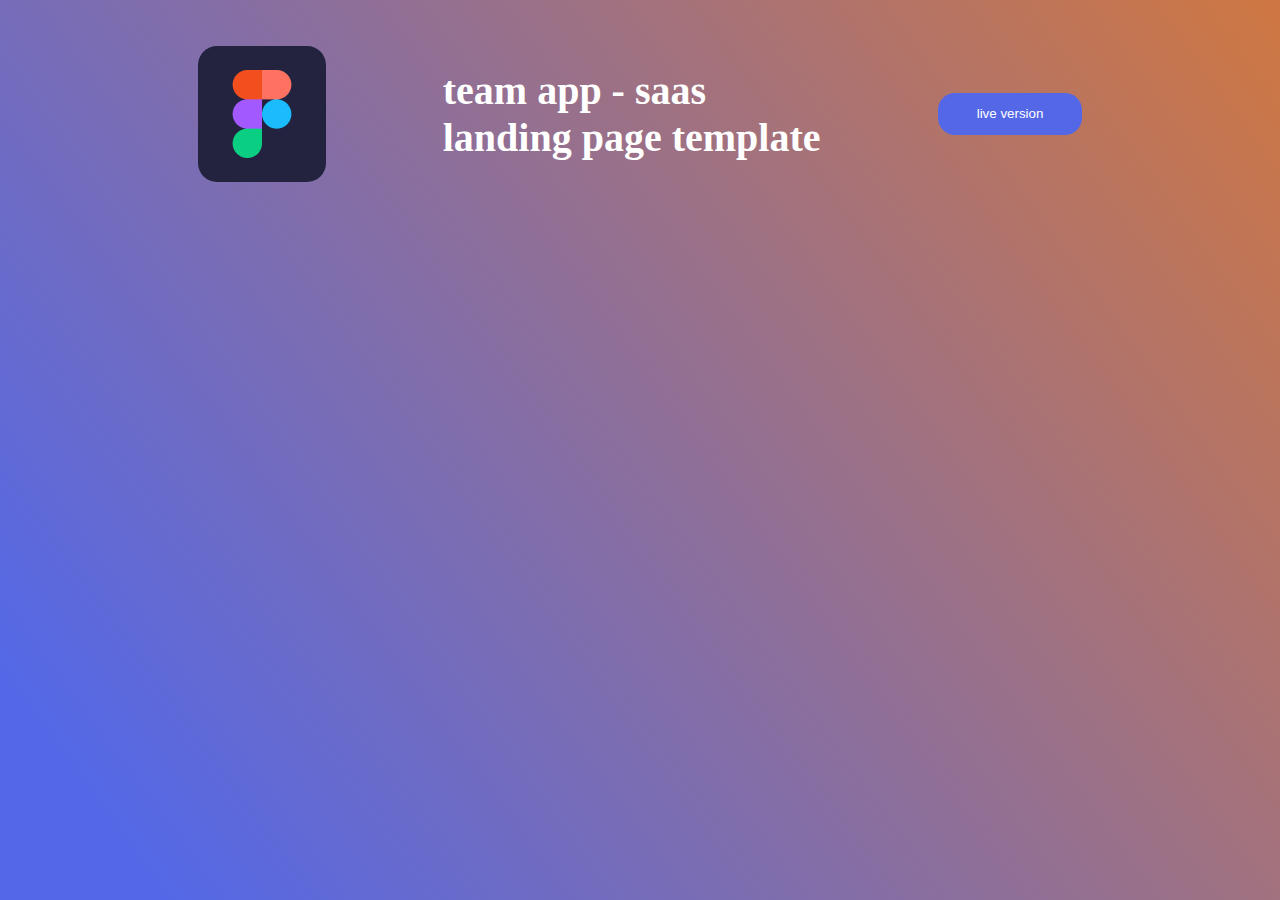
==== figma/index.html @ 6e073cf9 "my repositorio" ====
<!DOCTYPE html>
<html lang="en">

<head>
    <meta charset="UTF-8">
    <meta name="viewport" content="width=device-width, initial-scale=1.0">
    <title>figma web</title>
    <link rel="stylesheet" href="./style.css">
</head>

<body>
    <header>
        <div class="container-img">
            <img class="img-header" src="./img/figma (1).png" alt="logo"> 
        </div>
        
        <h1 class="tittle-header">team app - saas
             <br>
            landing page template
        </h1>
        <button class="btn-header">live version</button>
    </header>

</body>

</html>
---- figma/style.css ----
/* reseteo del viewport */
html{
    height: 100%;
}
*{
   
    box-sizing: border-box;
    box-sizing: content-box;
}

/* stilo body*/

body{
    border-radius: 1.5rem 1.5rem 0rem 0rem;
background: linear-gradient(234deg, rgba(255, 125, 2, 0.72) 0%, rgba(227, 110, 0, 0.00) 91.41%), #5468E7;
}

/* aqui inicia el header */

header{
    
    display: flex;
    align-items: center;
    margin: 0 auto;
    width: 70%;
    padding: 2rem;
    justify-content: space-between;
    
}

.img-header{
    width: 4rem;
    height: 5.5rem;
    flex-shrink: 0;
    object-fit: contain;

}

.container-img{
    display: flex;
    width: 8rem;
    height: 8.5rem;
    justify-content: center;
    align-items: center;
    gap: 0.5rem;

    background-color: #232340;
    border-radius: 19px;
}
.tittle-header{
    color:white;
    font-size: 40px;
    font-weight: bold;
}

.btn-header{
    display: flex;
    justify-content: center;
    align-items: center;
    width: 15%;
    height: 2.5rem;
    background-color: #5468e7;
    border-radius: 17px;
    border: none;
    color: white;
}
.btn-header:hover{
    background-color: #94b3ff;
    cursor: pointer;
}
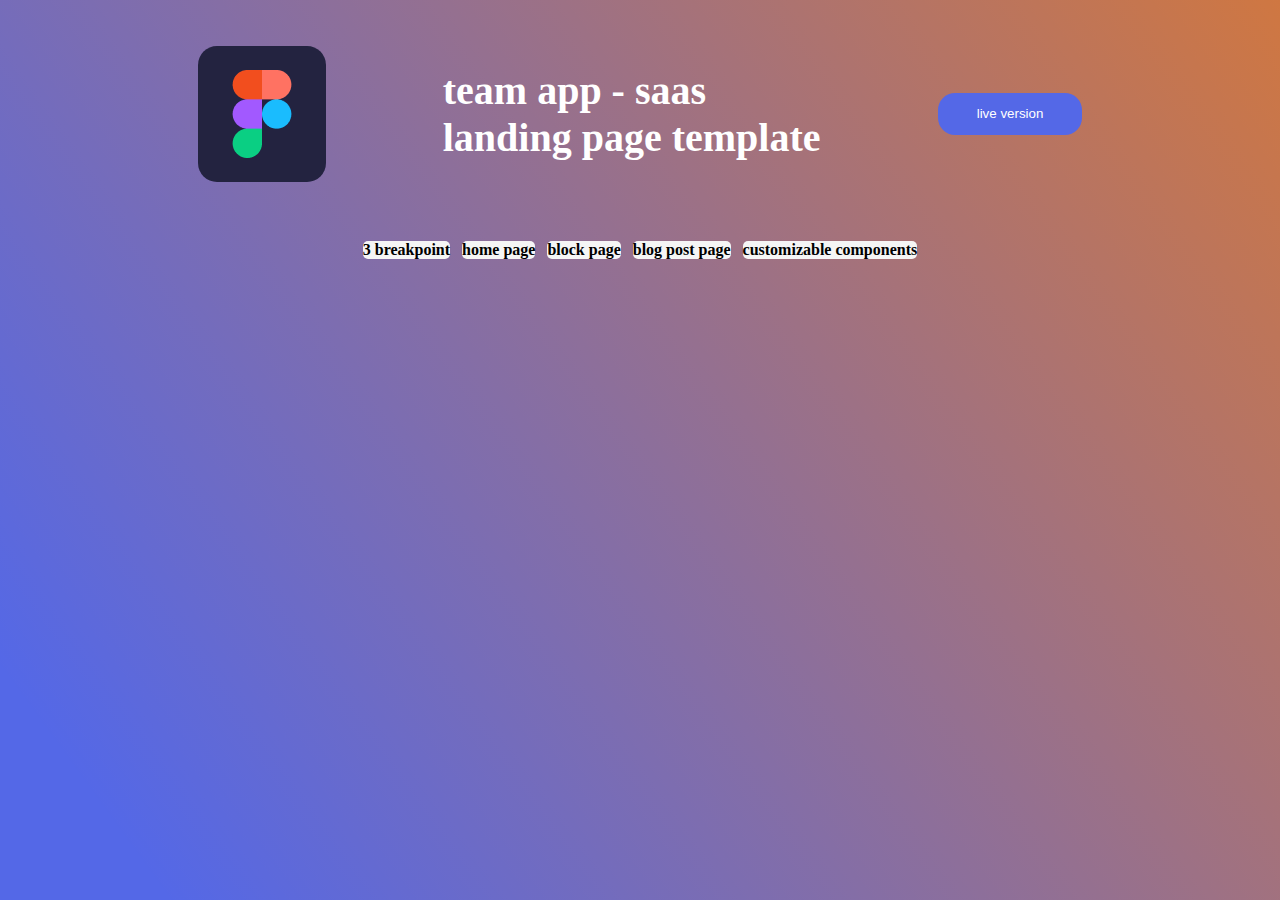
==== commit 73b1c72c: "pagina web atualizada version 1.2" ====
--- a/figma/index.html
+++ b/figma/index.html
@@ -20,6 +20,46 @@
         </h1>
         <button class="btn-header">live version</button>
     </header>
+    <!--  -->
+
+
+    <section class="navbar">
+        <h4 class="btn-barra">
+            
+        3 breakpoint
+            
+
+        </h4>
+        <h4 class="btn-barra">
+            
+            home page
+                
+    
+            </h4>
+            <h4 class="btn-barra">
+            
+                block page
+                    
+        
+                </h4>
+                <h4 class="btn-barra">
+            
+            blog post page
+                        
+            
+                    </h4>
+                </h4>
+                <h4 class="btn-barra">
+            
+            customizable components
+            
+                    </h4>
+
+    </section>
+    <!-- aqui inicia el home "hero" -->
+    <section>
+<img src="./img/617529b242ecae3c1c15bb1de79f5875 imagen.jfif" alt="">
+    </section>
 
 </body>
 
--- a/figma/style.css
+++ b/figma/style.css
@@ -67,4 +67,29 @@
 .btn-header:hover{
     background-color: #94b3ff;
     cursor: pointer;
-}+}
+/* aqui inicia la barra de navegacion */
+.btn-barra{
+    background-color: #f5f5f5;
+    padding: 0,4rem 0.7rem;
+    border-radius: 5px;
+    cursor: pointer;
+}
+
+.navbar{
+    display: flex;
+    justify-content: center;
+    gap: 0.75rem;
+}
+
+.btn-barra:hover{
+    background-color: #232340;
+    color: white;
+    
+}
+
+
+ 
+
+
+ 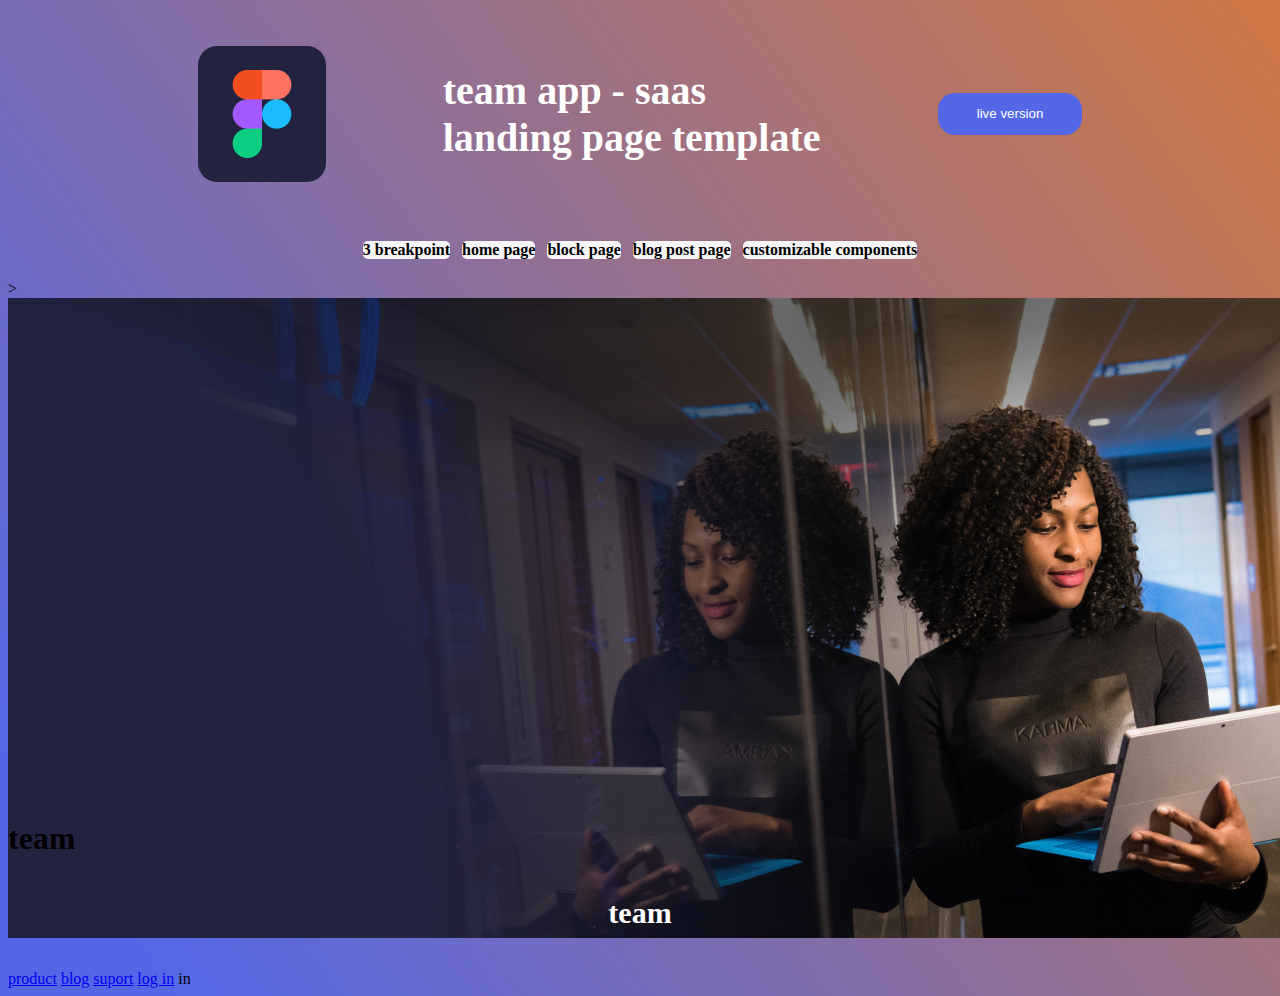
==== commit 09134ab1: "pagina web 2.0" ====
--- a/figma/index.html
+++ b/figma/index.html
@@ -11,11 +11,11 @@
 <body>
     <header>
         <div class="container-img">
-            <img class="img-header" src="./img/figma (1).png" alt="logo"> 
+            <img class="img-header" src="./img/figma (1).png" alt="logo">
         </div>
-        
+
         <h1 class="tittle-header">team app - saas
-             <br>
+            <br>
             landing page template
         </h1>
         <button class="btn-header">live version</button>
@@ -25,42 +25,63 @@
 
     <section class="navbar">
         <h4 class="btn-barra">
-            
-        3 breakpoint
-            
+
+            3 breakpoint
+
 
         </h4>
         <h4 class="btn-barra">
-            
+
             home page
-                
-    
-            </h4>
-            <h4 class="btn-barra">
-            
-                block page
-                    
-        
-                </h4>
-                <h4 class="btn-barra">
-            
+
+
+        </h4>
+        <h4 class="btn-barra">
+
+            block page
+
+
+        </h4>
+        <h4 class="btn-barra">
+
             blog post page
-                        
-            
-                    </h4>
-                </h4>
-                <h4 class="btn-barra">
-            
+
+
+        </h4>
+        </h4>
+        <h4 class="btn-barra">
+
             customizable components
-            
-                    </h4>
+
+        </h4>
+
+    </section class="img hero"> >
+    <!-- aqui inicia el home "hero" -->
+    <section class="imagenHero">
+        <div class="imagenhero">
+<img src="./img/christina-wocintechchat-com-L85a1k-XqH8-unsplash 1 (1).png" alt="">
+        </div>
+        <h1>
+            team
+        </h1>
+
 
     </section>
-    <!-- aqui inicia el home "hero" -->
-    <section>
-<img src="./img/617529b242ecae3c1c15bb1de79f5875 imagen.jfif" alt="">
-    </section>
+    <h4 class="titleTeam">
 
+        team
+
+
+    </h4>
+    <div class="menubarhero">
+        <a href="#">product</a>
+        <a href="#">blog</a>
+        <a href="#">suport</a>
+        <a href="#">log in</a>
+        in
+
+
+    </div>
 </body>
 
 </html>--- a/figma/style.css
+++ b/figma/style.css
@@ -1,6 +1,6 @@
 /* reseteo del viewport */
 html{
-    height: 100%;
+    background-repeat: repeat;
 }
 *{
    
@@ -88,8 +88,25 @@
     
 }
 
+.imagenhero{
+    background-image: url(./img/christina-wocintechchat-com-L85a1k-XqH8-unsplash\ 1\ \(1\).png);
+    width: 100%;
+    height: 500px;
+}
+
+.titleTeam{
+    color: white;
+    font-size: 30px;
+    font-weight: bold;
+    text-align: center;
+   
+
+}
+
+
+
+
+
 
  
 
-
- 